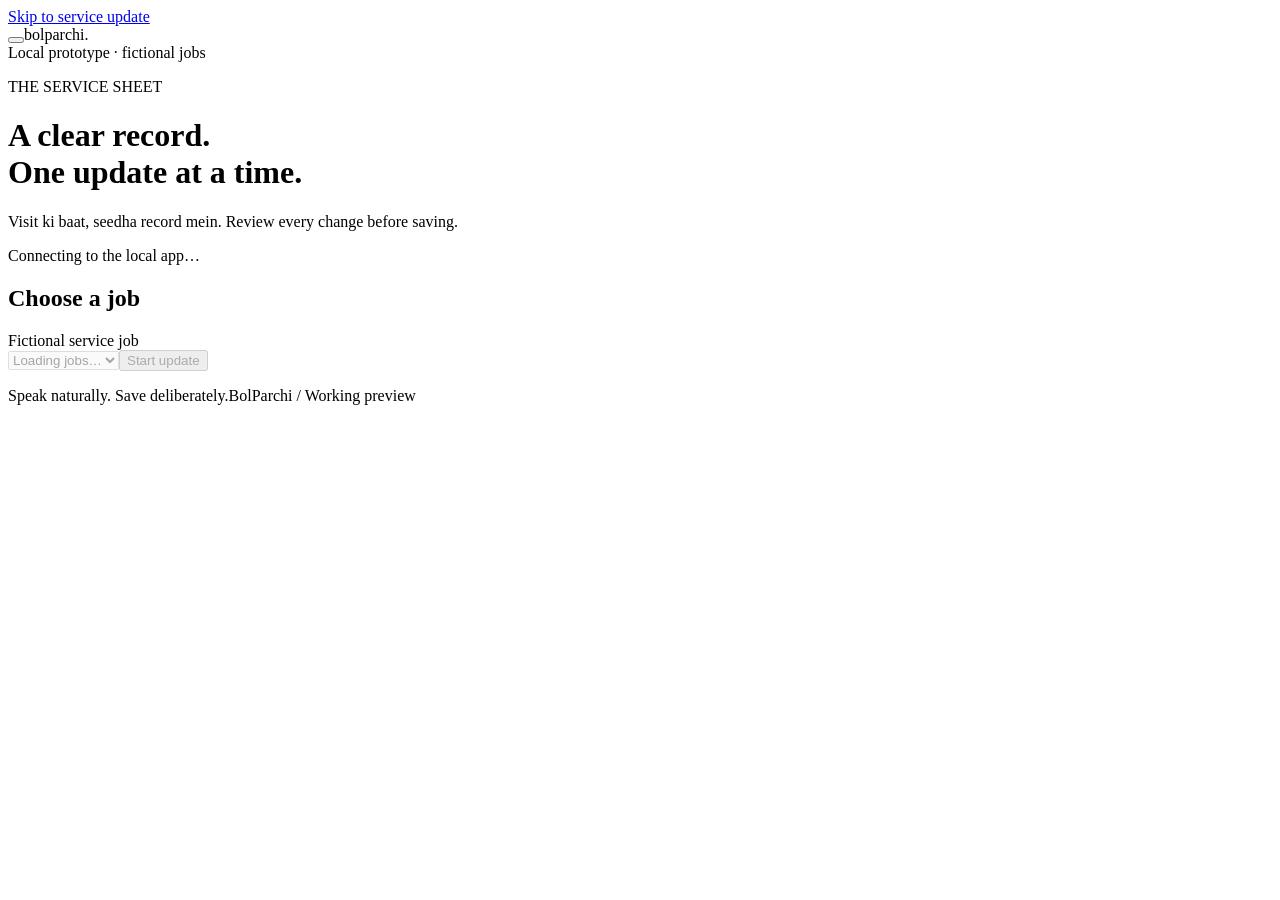
==== bolparchi/web/index.html @ 529e1405 "Add BolParchi local service-update prototype" ====
<!doctype html>
<html lang="en">
<head>
  <meta charset="utf-8">
  <meta name="viewport" content="width=device-width, initial-scale=1">
  <meta name="color-scheme" content="light">
  <title>BolParchi · Service update</title>
  <link rel="icon" href="data:,">
  <link rel="stylesheet" href="/style.css">
  <script type="module" src="/app.js"></script>
</head>
<body>
  <a class="skip" href="#main">Skip to service update</a>
  <header class="masthead"><div class="brand-lockup"><button id="sidebar-toggle" class="logo-toggle" aria-label="Open sidebar" aria-controls="sidebar" aria-expanded="false" aria-haspopup="dialog" title="Open sidebar"><span class="brand-mark" aria-hidden="true"><i></i><i></i><i></i></span></button><span class="wordmark">bolparchi<span aria-hidden="true">.</span></span></div><span class="local-label">Local prototype · fictional jobs</span></header>
  <dialog id="sidebar" class="sidebar" aria-labelledby="sidebar-title">
    <div class="sidebar-brand brand-lockup"><button id="sidebar-close" class="logo-toggle" aria-label="Close sidebar" title="Close sidebar" autofocus><span class="brand-mark" aria-hidden="true"><i></i><i></i><i></i></span></button><span class="wordmark">bolparchi<span aria-hidden="true">.</span></span></div>
    <div class="sidebar-body">
      <p class="eyebrow">YOUR SERVICE DESK</p><h2 id="sidebar-title">Workspace</h2>
      <div class="sidebar-context"><p id="sidebar-job">No job selected</p><p id="sidebar-state" class="small muted">Choose a job to begin.</p></div>
      <nav aria-label="Workspace shortcuts">
        <button id="nav-jobs" class="sidebar-link"><span aria-hidden="true">01</span> Choose a job</button>
        <button id="nav-update" class="sidebar-link" hidden><span aria-hidden="true">01</span> Visit update</button>
        <button id="nav-review" class="sidebar-link" hidden><span aria-hidden="true">02</span> Review the record</button>
        <button id="nav-receipt" class="sidebar-link" hidden><span aria-hidden="true">03</span> Saved receipt</button>
      </nav>
      <button id="nav-examples" class="sidebar-link sidebar-example" hidden>Try the fixture messages <span aria-hidden="true">↗</span></button>
      <div class="sidebar-bottom"><p class="small">Speak naturally.<br>Save deliberately.</p><p class="small muted">Every update stays a draft until you review and confirm it.</p><p id="sidebar-mode" class="sidebar-mode"></p></div>
    </div>
  </dialog>
  <main id="main">
    <div id="page-heading" class="page-heading"><p class="eyebrow">THE SERVICE SHEET</p><h1>A clear record.<br>One update at a time.</h1><p class="intro">Visit ki baat, seedha record mein. Review every change before saving.</p></div>
    <p id="mode" class="mode-note" role="status">Connecting to the local app…</p>
    <section id="picker" class="picker" aria-labelledby="picker-title">
      <h2 id="picker-title">Choose a job</h2>
      <label for="job">Fictional service job</label>
      <div class="picker-controls"><select id="job" disabled><option>Loading jobs…</option></select><button id="start" class="primary" disabled>Start update</button></div>
      <p id="jobs-status" role="status"></p><button id="reload-jobs" class="secondary" hidden>Reload jobs</button>
    </section>
    <section id="sheet" class="sheet" aria-labelledby="job-title" hidden>
      <header class="sheet-heading"><div class="job-identity"><div class="job-stamp"><p class="stamp-label">JOB NO.</p><p id="job-number"></p></div><div class="job-description"><p class="eyebrow">VISIT / SERVICE RECORD</p><h1 id="job-title"></h1><p id="customer" class="muted"></p></div></div><span id="record-state" class="state-tag">Draft · not saved</span></header>
      <div class="sheet-body">
        <section class="composer" aria-labelledby="input-title">
          <p class="section-number">01 / VISIT UPDATE</p><h3 id="input-title">What happened at the visit?</h3>
          <p class="muted small">Type in Hinglish or English. Add corrections in the same box.</p>
          <div id="voice-controls" class="voice-controls" hidden>
            <button id="record" class="record-button"><span aria-hidden="true">●</span> Record update</button>
            <button id="stop-recording" class="primary" hidden>Stop and review</button>
            <button id="discard-recording" class="secondary" hidden>Discard recording</button>
            <div class="record-meta"><span id="capture-status" role="status"></span><span id="record-time">0:00 / 0:30</span></div>
            <p class="small muted">Up to 30 seconds. Your recording is sent when you stop or reach the limit.</p>
          </div>
          <form id="message-form">
            <label for="message">Your update</label>
            <textarea id="message" rows="5" placeholder="Motor kharab hai. Ek motor chahiye…" aria-describedby="input-help count"></textarea>
            <div class="input-meta"><span id="input-help">Up to 2,000 characters</span><span id="count">0 / 2,000</span></div>
            <button id="submit-message" type="submit" class="primary">Review update <span aria-hidden="true">↗</span></button>
          </form>
          <div id="examples" hidden><details><summary>Try a fixture message</summary><p class="small muted">These exact messages use scripted responses. They do not test AI.</p><div id="example-buttons"></div></details></div>
          <p id="voice-note" class="voice-note">Voice is unavailable in this session. Type your update.</p>
          <details id="transcript-details" hidden><summary>Last submitted message</summary><p id="transcript" class="transcript"></p></details>
        </section>
        <section class="review" aria-labelledby="review-title">
          <p class="section-number">02 / REVIEW THE RECORD</p><h3 id="review-title">Service details</h3>
          <p class="muted small">Only details from your updates appear here.</p>
          <dl id="fields"></dl>
          <div class="readback-controls"><button id="listen" class="secondary" hidden>Listen to review</button><button id="stop-readback" class="secondary" hidden>Stop read-back</button><p id="playback-status" class="small muted" role="status"></p></div>
          <details id="readback-details" hidden><summary>Read-back text</summary><p id="readback-text"></p></details>
          <audio id="readback-audio" preload="none" hidden></audio>
          <div id="state-panel" class="state-panel" role="status" aria-live="polite" aria-atomic="true"><p id="state-title"></p><p id="state-message"></p></div>
          <div id="recovery-actions" class="action-row"><button id="retry" class="secondary" hidden>Retry extraction</button><button id="refresh" class="secondary" hidden>Refresh draft</button><button id="apply-mismatch" class="secondary" hidden>Apply to selected job</button><button id="discard-mismatch" class="secondary" hidden>Discard message</button><button id="check-save" class="primary" hidden>Check save status</button><button id="retry-save" class="secondary" hidden>Retry same save</button></div>
          <p id="notice" class="notice" role="alert" hidden></p>
          <div id="save-controls"><p id="review-help" class="small muted">Nothing is saved until you confirm the full record.</p><button id="save" class="primary save" disabled>Confirm and save <span aria-hidden="true">↗</span></button></div>
          <div id="receipt" class="receipt" hidden><h3>Saved to this device</h3><p class="small muted">Receipt</p><p id="receipt-id"></p><p id="receipt-time" class="small muted"></p></div>
        </section>
      </div>
      <footer class="sheet-footer"><span class="small muted" id="draft-note">You stay in control of the final record.</span><button id="cancel" class="text-button">Cancel update</button><button id="another" class="secondary" hidden>Choose another job</button></footer>
      <details class="technical"><summary>Record reference</summary><p id="reference"></p></details>
    </section>
    <footer class="page-footer"><span>Speak naturally. Save deliberately.</span><span>BolParchi / Working preview</span></footer>
  </main>
</body>
</html>
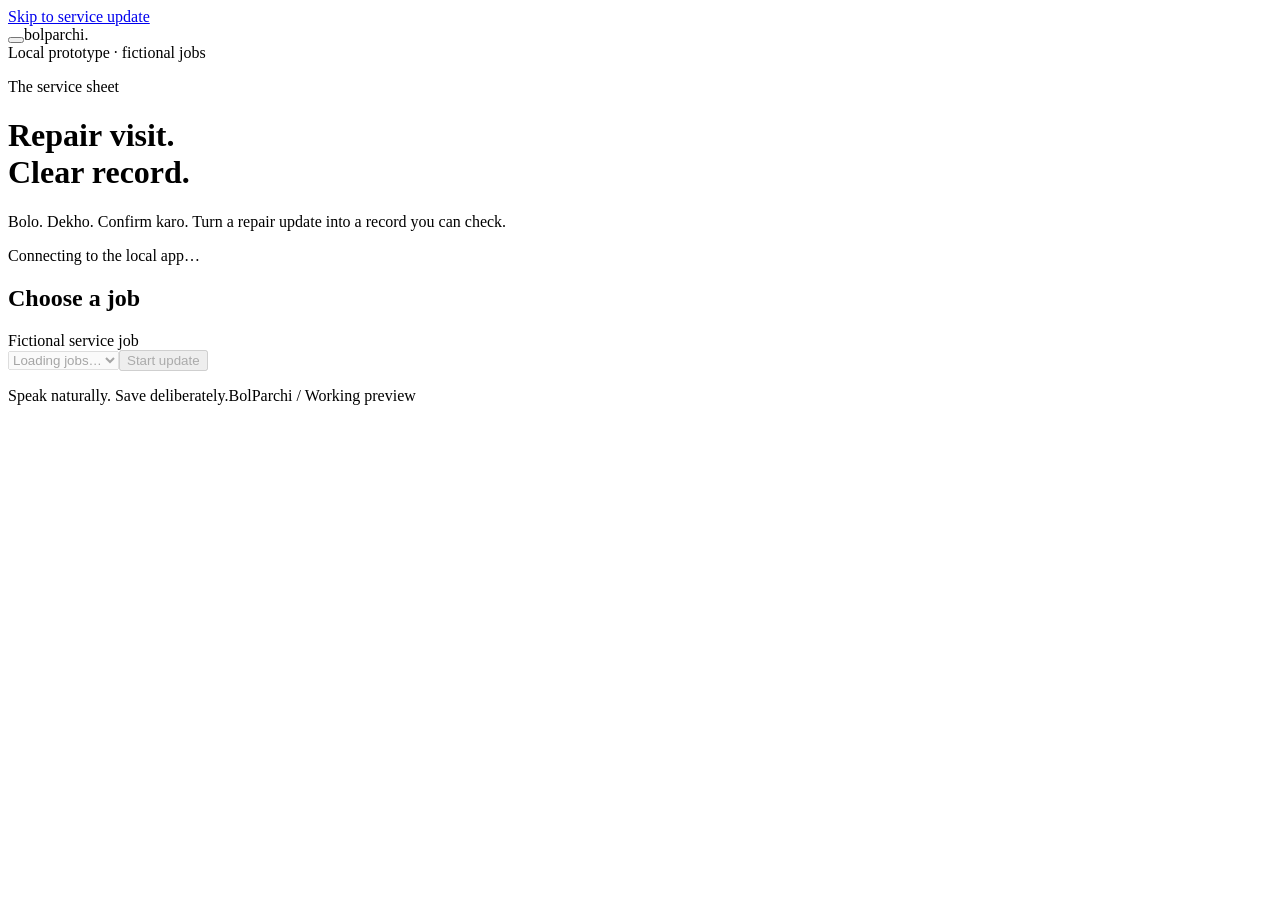
==== commit 123068fb: "Checkpoint 2 almost done" ====
--- a/bolparchi/web/index.html
+++ b/bolparchi/web/index.html
@@ -15,7 +15,7 @@
   <dialog id="sidebar" class="sidebar" aria-labelledby="sidebar-title">
     <div class="sidebar-brand brand-lockup"><button id="sidebar-close" class="logo-toggle" aria-label="Close sidebar" title="Close sidebar" autofocus><span class="brand-mark" aria-hidden="true"><i></i><i></i><i></i></span></button><span class="wordmark">bolparchi<span aria-hidden="true">.</span></span></div>
     <div class="sidebar-body">
-      <p class="eyebrow">YOUR SERVICE DESK</p><h2 id="sidebar-title">Workspace</h2>
+      <p class="eyebrow">Your service desk</p><h2 id="sidebar-title">Workspace</h2>
       <div class="sidebar-context"><p id="sidebar-job">No job selected</p><p id="sidebar-state" class="small muted">Choose a job to begin.</p></div>
       <nav aria-label="Workspace shortcuts">
         <button id="nav-jobs" class="sidebar-link"><span aria-hidden="true">01</span> Choose a job</button>
@@ -23,12 +23,12 @@
         <button id="nav-review" class="sidebar-link" hidden><span aria-hidden="true">02</span> Review the record</button>
         <button id="nav-receipt" class="sidebar-link" hidden><span aria-hidden="true">03</span> Saved receipt</button>
       </nav>
-      <button id="nav-examples" class="sidebar-link sidebar-example" hidden>Try the fixture messages <span aria-hidden="true">↗</span></button>
+      <button id="nav-examples" class="sidebar-link sidebar-example" hidden>Try the fixture messages</button>
       <div class="sidebar-bottom"><p class="small">Speak naturally.<br>Save deliberately.</p><p class="small muted">Every update stays a draft until you review and confirm it.</p><p id="sidebar-mode" class="sidebar-mode"></p></div>
     </div>
   </dialog>
   <main id="main">
-    <div id="page-heading" class="page-heading"><p class="eyebrow">THE SERVICE SHEET</p><h1>A clear record.<br>One update at a time.</h1><p class="intro">Visit ki baat, seedha record mein. Review every change before saving.</p></div>
+    <div id="page-heading" class="page-heading"><p class="eyebrow">The service sheet</p><h1>Repair visit.<br>Clear record.</h1><p class="intro">Bolo. Dekho. Confirm karo. Turn a repair update into a record you can check.</p></div>
     <p id="mode" class="mode-note" role="status">Connecting to the local app…</p>
     <section id="picker" class="picker" aria-labelledby="picker-title">
       <h2 id="picker-title">Choose a job</h2>
@@ -37,10 +37,10 @@
       <p id="jobs-status" role="status"></p><button id="reload-jobs" class="secondary" hidden>Reload jobs</button>
     </section>
     <section id="sheet" class="sheet" aria-labelledby="job-title" hidden>
-      <header class="sheet-heading"><div class="job-identity"><div class="job-stamp"><p class="stamp-label">JOB NO.</p><p id="job-number"></p></div><div class="job-description"><p class="eyebrow">VISIT / SERVICE RECORD</p><h1 id="job-title"></h1><p id="customer" class="muted"></p></div></div><span id="record-state" class="state-tag">Draft · not saved</span></header>
+      <header class="sheet-heading"><div class="job-identity"><div class="job-stamp"><p class="stamp-label">Job no.</p><p id="job-number"></p></div><div class="job-description"><p class="eyebrow">Visit / Service record</p><h1 id="job-title"></h1><p id="customer" class="muted"></p></div></div><span id="record-state" class="state-tag">Draft · not saved</span></header>
       <div class="sheet-body">
         <section class="composer" aria-labelledby="input-title">
-          <p class="section-number">01 / VISIT UPDATE</p><h3 id="input-title">What happened at the visit?</h3>
+          <p class="section-number">01 / Visit update</p><h3 id="input-title">What happened at the visit?</h3>
           <p class="muted small">Type in Hinglish or English. Add corrections in the same box.</p>
           <div id="voice-controls" class="voice-controls" hidden>
             <button id="record" class="record-button"><span aria-hidden="true">●</span> Record update</button>
@@ -53,14 +53,14 @@
             <label for="message">Your update</label>
             <textarea id="message" rows="5" placeholder="Motor kharab hai. Ek motor chahiye…" aria-describedby="input-help count"></textarea>
             <div class="input-meta"><span id="input-help">Up to 2,000 characters</span><span id="count">0 / 2,000</span></div>
-            <button id="submit-message" type="submit" class="primary">Review update <span aria-hidden="true">↗</span></button>
+            <button id="submit-message" type="submit" class="primary">Review update</button>
           </form>
           <div id="examples" hidden><details><summary>Try a fixture message</summary><p class="small muted">These exact messages use scripted responses. They do not test AI.</p><div id="example-buttons"></div></details></div>
           <p id="voice-note" class="voice-note">Voice is unavailable in this session. Type your update.</p>
           <details id="transcript-details" hidden><summary>Last submitted message</summary><p id="transcript" class="transcript"></p></details>
         </section>
         <section class="review" aria-labelledby="review-title">
-          <p class="section-number">02 / REVIEW THE RECORD</p><h3 id="review-title">Service details</h3>
+          <p class="section-number">02 / Review the record</p><h3 id="review-title">Service details</h3>
           <p class="muted small">Only details from your updates appear here.</p>
           <dl id="fields"></dl>
           <div class="readback-controls"><button id="listen" class="secondary" hidden>Listen to review</button><button id="stop-readback" class="secondary" hidden>Stop read-back</button><p id="playback-status" class="small muted" role="status"></p></div>
@@ -69,7 +69,7 @@
           <div id="state-panel" class="state-panel" role="status" aria-live="polite" aria-atomic="true"><p id="state-title"></p><p id="state-message"></p></div>
           <div id="recovery-actions" class="action-row"><button id="retry" class="secondary" hidden>Retry extraction</button><button id="refresh" class="secondary" hidden>Refresh draft</button><button id="apply-mismatch" class="secondary" hidden>Apply to selected job</button><button id="discard-mismatch" class="secondary" hidden>Discard message</button><button id="check-save" class="primary" hidden>Check save status</button><button id="retry-save" class="secondary" hidden>Retry same save</button></div>
           <p id="notice" class="notice" role="alert" hidden></p>
-          <div id="save-controls"><p id="review-help" class="small muted">Nothing is saved until you confirm the full record.</p><button id="save" class="primary save" disabled>Confirm and save <span aria-hidden="true">↗</span></button></div>
+          <div id="save-controls"><p id="review-help" class="small muted">Nothing is saved until you confirm the full record.</p><button id="save" class="primary save" disabled>Confirm and save</button></div>
           <div id="receipt" class="receipt" hidden><h3>Saved to this device</h3><p class="small muted">Receipt</p><p id="receipt-id"></p><p id="receipt-time" class="small muted"></p></div>
         </section>
       </div>
